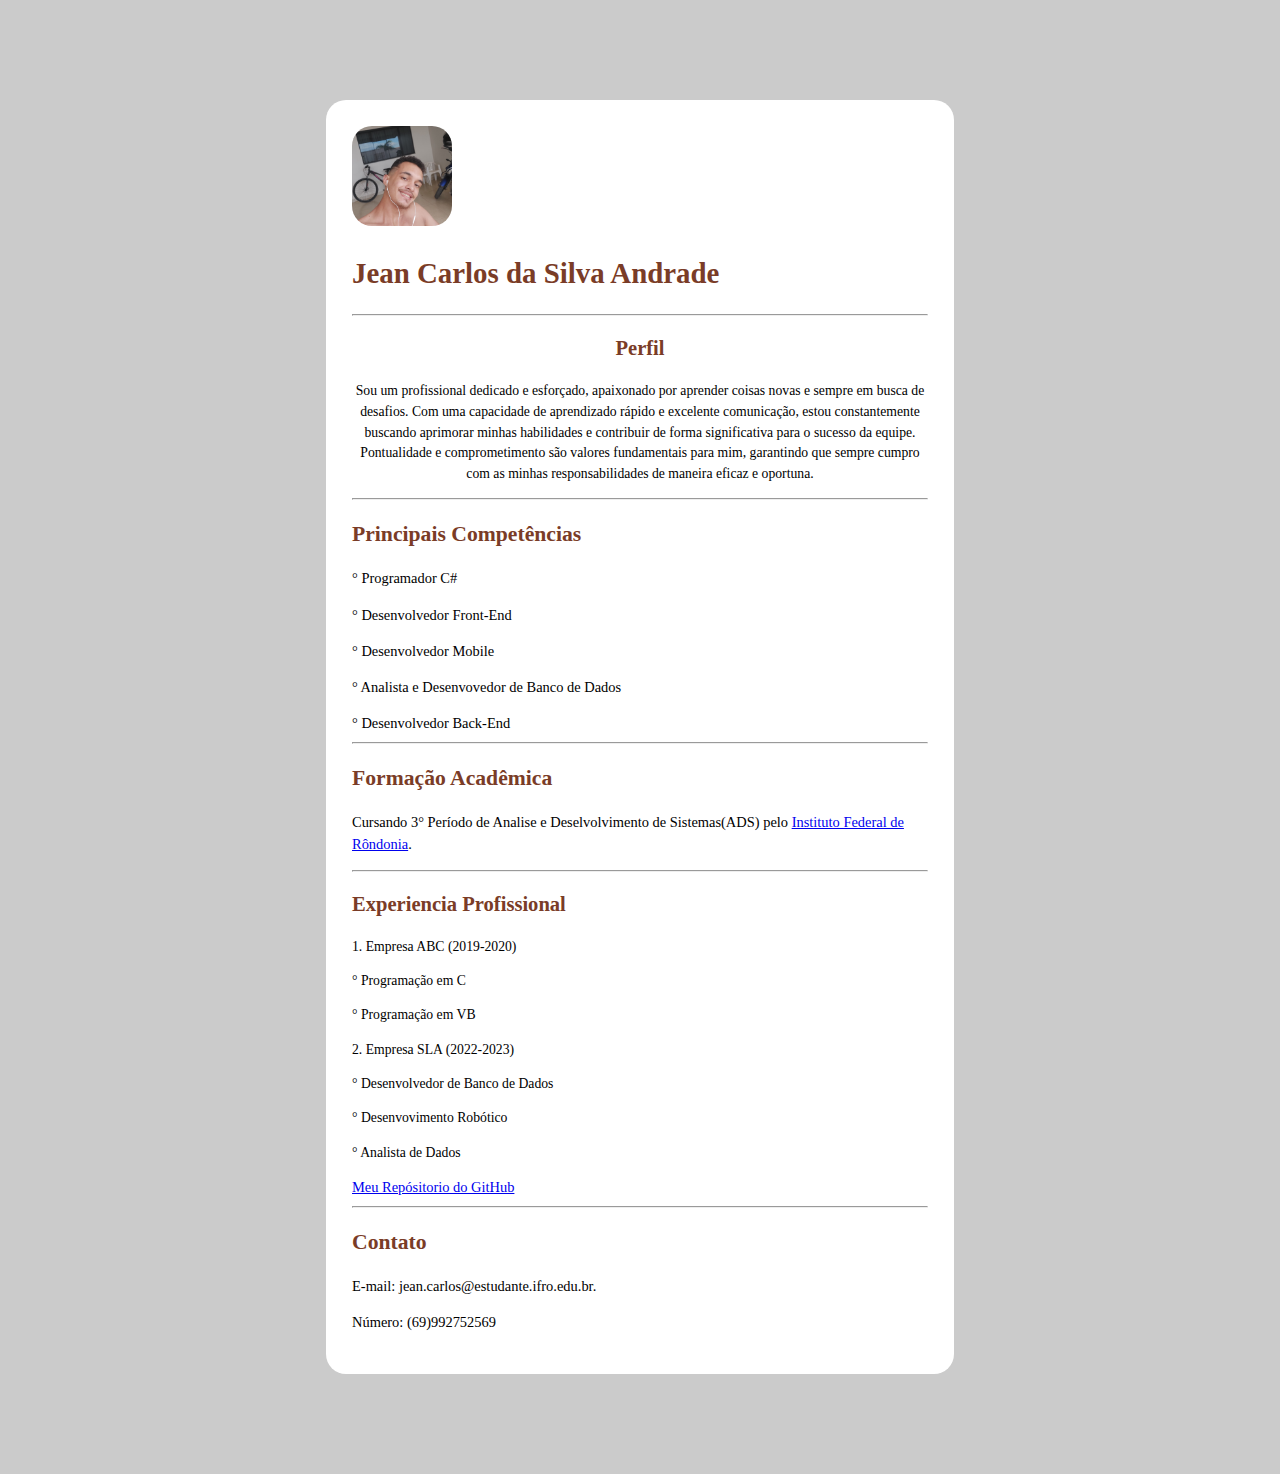
==== HTML E CSS CURRICULO/index.html @ 197c2664 "Add files via upload" ====
<!DOCTYPE html>
<html lang="en">
<head>
    <meta charset="UTF-8">
    <meta http-equiv="X-UA-COompatiblr" content="IE=edg">
    <meta name="viewport" content="width=device-width,initial-scale=1.0">
    <title>CURRÍCULO DE JEAN</title>
    <link rel="stylesheet" href="style.css">
</head>
<body>
    <div class ="conteudo">
      <img src="IMAGENS/EU.jpg">
        <div>
            <h1>Jean Carlos da Silva Andrade</h1>
            <hr></hr>
            <div class="perfil">
            <h2>Perfil</h2>
            <p>Sou um profissional dedicado e esforçado, apaixonado por aprender coisas novas e sempre em busca de desafios. Com uma capacidade de aprendizado rápido e excelente comunicação, estou constantemente buscando aprimorar minhas habilidades e contribuir de forma significativa para o sucesso da equipe. Pontualidade e comprometimento são valores fundamentais para mim, garantindo que sempre cumpro com as minhas responsabilidades de maneira eficaz e oportuna.</p>
            </div>
            <hr></hr>
                        <h2> Principais Competências</h2>
            <p>
                ° Programador C#     
            </p>
            <p2>° Desenvolvedor</p2> <p1> Front-End</p1>
           
            <p>° Desenvolvedor Mobile</p>
                <p>
                    ° Analista e Desenvovedor de Banco de Dados
                </p>
                <p2>° Desenvolvedor</p2> <p1> Back-End</p1>
                <hr></hr>
                <h2>Formação Acadêmica</h2>
                <p>

                    Cursando 3° Período de Analise e Deselvolvimento de Sistemas(ADS) pelo <a href="https://portal.ifro.edu.br/ji-parana">Instituto Federal de Rôndonia</a>.
                
                  </p>
                  <hr></hr>
                     <div classe = "Experiencia-Profissional">
                        <h2>Experiencia Profissional </h2>
                       <p1>1. Empresa ABC (2019-2020)</p1>
                       <P>ㅤㅤㅤ° Programação em C</P>
                        <p>ㅤㅤㅤ° Programação em VB</p>

                <p>2. Empresa SLA (2022-2023)</p>
                <p>ㅤㅤㅤ° Desenvolvedor de Banco de Dados</p>
                <p>ㅤㅤㅤ° Desenvovimento Robótico</p>
                <p>° Analista de Dados</p>
                     </div>
                
                <a href="https://github.com/JEAN-CARLOS2/TopicosEspeciaisDeTI.git">Meu Repósitorio do GitHub</a>
                <hr></hr>
                <h2>Contato</h2>
                <p>E-mail: <span class="E-mail">jean.carlos@estudante.ifro.edu.br</span>. </p>
                <p>Número: (69)992752569</p>
        


    </div>
</body>
</html>
---- HTML E CSS CURRICULO/style.css ----
body{
    background-color: #cbcbcb;
    margin: 0 ;
    padding: 0;
    font-family: Arial, Helvetica, sans-serif;
    flex-direction: column;
    display: flex;
    min-height: 50vh;
}
.conteudo{
    background-color: white;
    line-height: 1.5;  
    max-width: 100%;
    width: 45%;
    margin: 100px auto ;
    padding: 2%;
    border-radius: 20px;
    box-shadow: 0 0 0.5 rgba(0, 0, 0, 0.5);
    flex: 1;
}

.perfil{
    text-align: center;
}

img{
    width: 100px;
    height: 100px;
    border-radius: 20px;
}

div{
    font-family: Helvetica Neue;
    font-size: 95%;
}

.Experiencia-Profissional{
    line-height: 0.5;  

}
h1{
    color: #7a3c27;

}
h2{
    color: #7a3c27;

}
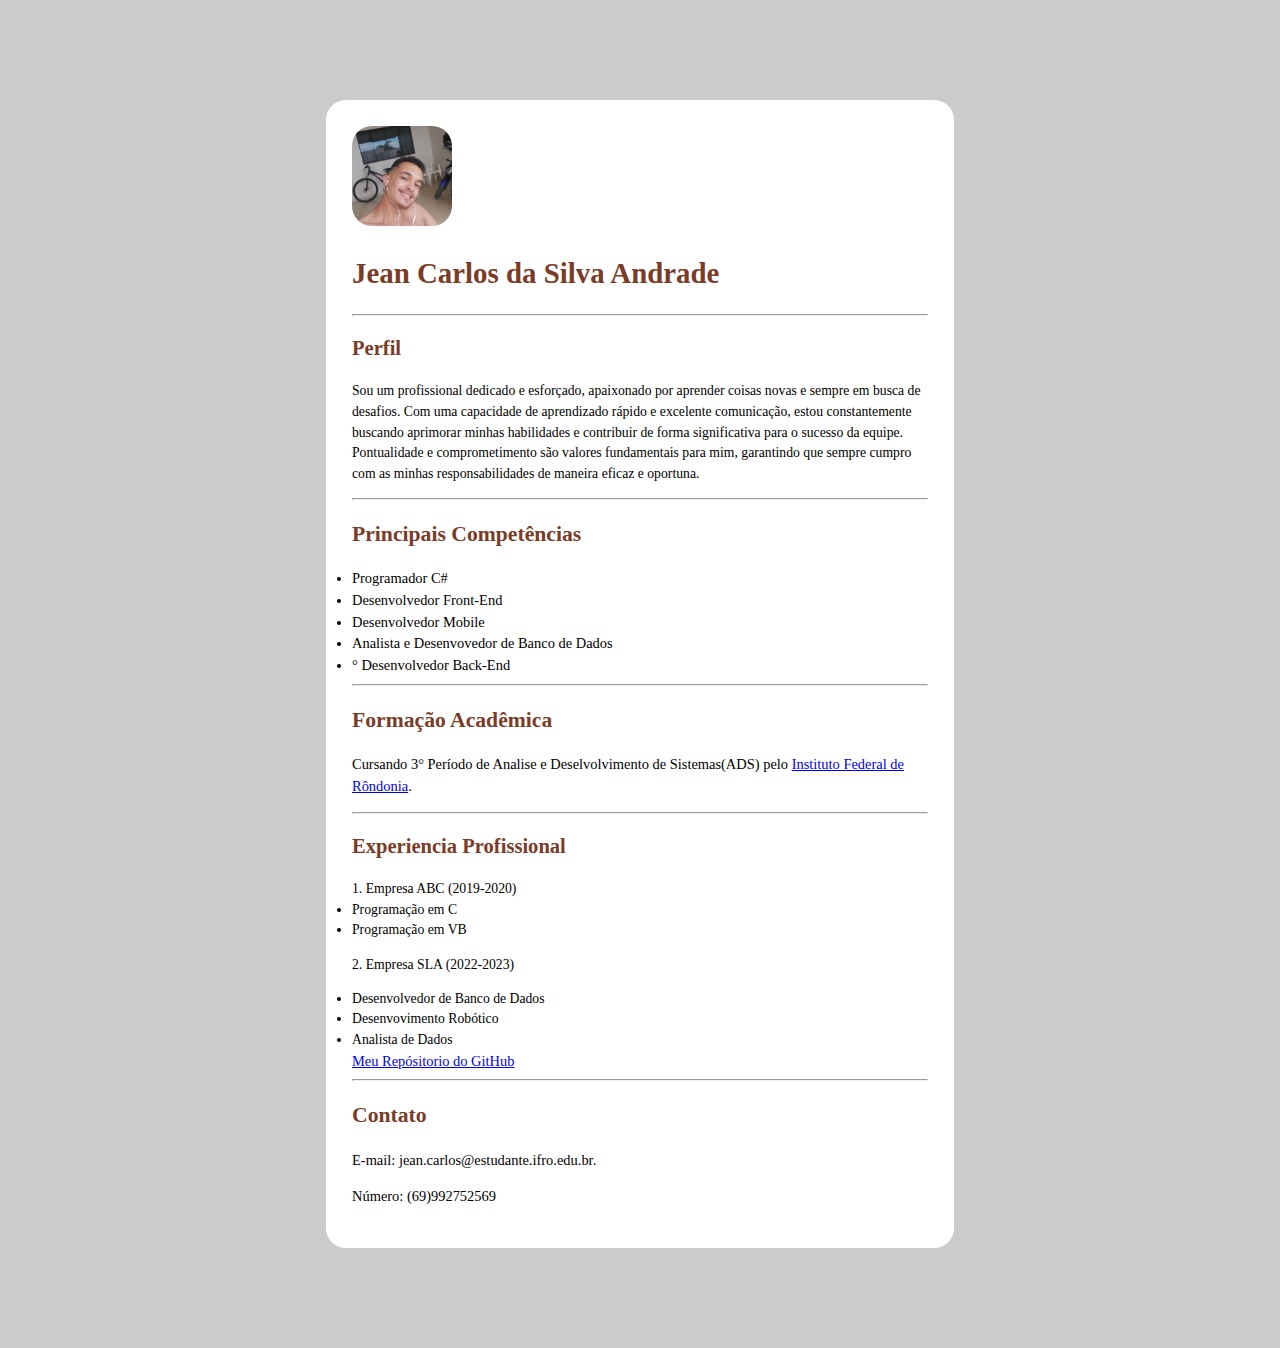
==== commit f5302e04: "Add files via upload" ====
--- a/HTML E CSS CURRICULO/index.html
+++ b/HTML E CSS CURRICULO/index.html
@@ -4,12 +4,12 @@
     <meta charset="UTF-8">
     <meta http-equiv="X-UA-COompatiblr" content="IE=edg">
     <meta name="viewport" content="width=device-width,initial-scale=1.0">
-    <title>CURRÍCULO DE JEAN</title>
+    <title>Tópicos Especiais I</title>
     <link rel="stylesheet" href="style.css">
 </head>
 <body>
     <div class ="conteudo">
-      <img src="IMAGENS/EU.jpg">
+      <img src="IMAGENS/EU.jpg" alt="Foto">
         <div>
             <h1>Jean Carlos da Silva Andrade</h1>
             <hr></hr>
@@ -19,42 +19,42 @@
             </div>
             <hr></hr>
                         <h2> Principais Competências</h2>
-            <p>
-                ° Programador C#     
-            </p>
-            <p2>° Desenvolvedor</p2> <p1> Front-End</p1>
+            <li>
+                 Programador C#     
+                  </li>
+                  <li> Desenvolvedor Front-End </li> 
            
-            <p>° Desenvolvedor Mobile</p>
-                <p>
-                    ° Analista e Desenvovedor de Banco de Dados
-                </p>
-                <p2>° Desenvolvedor</p2> <p1> Back-End</p1>
-                <hr></hr>
-                <h2>Formação Acadêmica</h2>
-                <p>
+                  <li> Desenvolvedor Mobile</li>
+                  <li>
+                     Analista e Desenvovedor de Banco de Dados
+                     </li>
+                     <li>° Desenvolvedor Back-End</li> 
+                      <hr></hr>
+                      <h2>Formação Acadêmica</h2>
+                     <p>
 
-                    Cursando 3° Período de Analise e Deselvolvimento de Sistemas(ADS) pelo <a href="https://portal.ifro.edu.br/ji-parana">Instituto Federal de Rôndonia</a>.
+                     Cursando 3° Período de Analise e Deselvolvimento de Sistemas(ADS) pelo <a href="https://portal.ifro.edu.br/ji-parana">Instituto Federal de Rôndonia</a>.
                 
-                  </p>
-                  <hr></hr>
+                     </p>
+                     <hr></hr>
                      <div classe = "Experiencia-Profissional">
                         <h2>Experiencia Profissional </h2>
                        <p1>1. Empresa ABC (2019-2020)</p1>
-                       <P>ㅤㅤㅤ° Programação em C</P>
-                        <p>ㅤㅤㅤ° Programação em VB</p>
+                       <li>Programação em C</li>
+                        <li>Programação em VB</li>
 
-                <p>2. Empresa SLA (2022-2023)</p>
-                <p>ㅤㅤㅤ° Desenvolvedor de Banco de Dados</p>
-                <p>ㅤㅤㅤ° Desenvovimento Robótico</p>
-                <p>° Analista de Dados</p>
+                     <p>2. Empresa SLA (2022-2023)</p>
+                     <li> Desenvolvedor de Banco de Dados</li>
+                     <li> Desenvovimento Robótico</li>
+                     <li> Analista de Dados</li>
                      </div>
                 
-                <a href="https://github.com/JEAN-CARLOS2/TopicosEspeciaisDeTI.git">Meu Repósitorio do GitHub</a>
-                <hr></hr>
-                <h2>Contato</h2>
-                <p>E-mail: <span class="E-mail">jean.carlos@estudante.ifro.edu.br</span>. </p>
-                <p>Número: (69)992752569</p>
-        
+                      <a href="https://github.com/JEAN-CARLOS2/TopicosEspeciaisDeTI.git">Meu Repósitorio do GitHub</a>
+                       <hr></hr>
+                       <h2>Contato</h2>
+                      <p>E-mail: <span class="E-mail">jean.carlos@estudante.ifro.edu.br</span>. </p>
+                      <p>Número: (69)992752569</p>
+          
 
 
     </div>
--- a/HTML E CSS CURRICULO/style.css
+++ b/HTML E CSS CURRICULO/style.css
@@ -19,9 +19,7 @@
     flex: 1;
 }
 
-.perfil{
-    text-align: center;
-}
+
 
 img{
     width: 100px;
